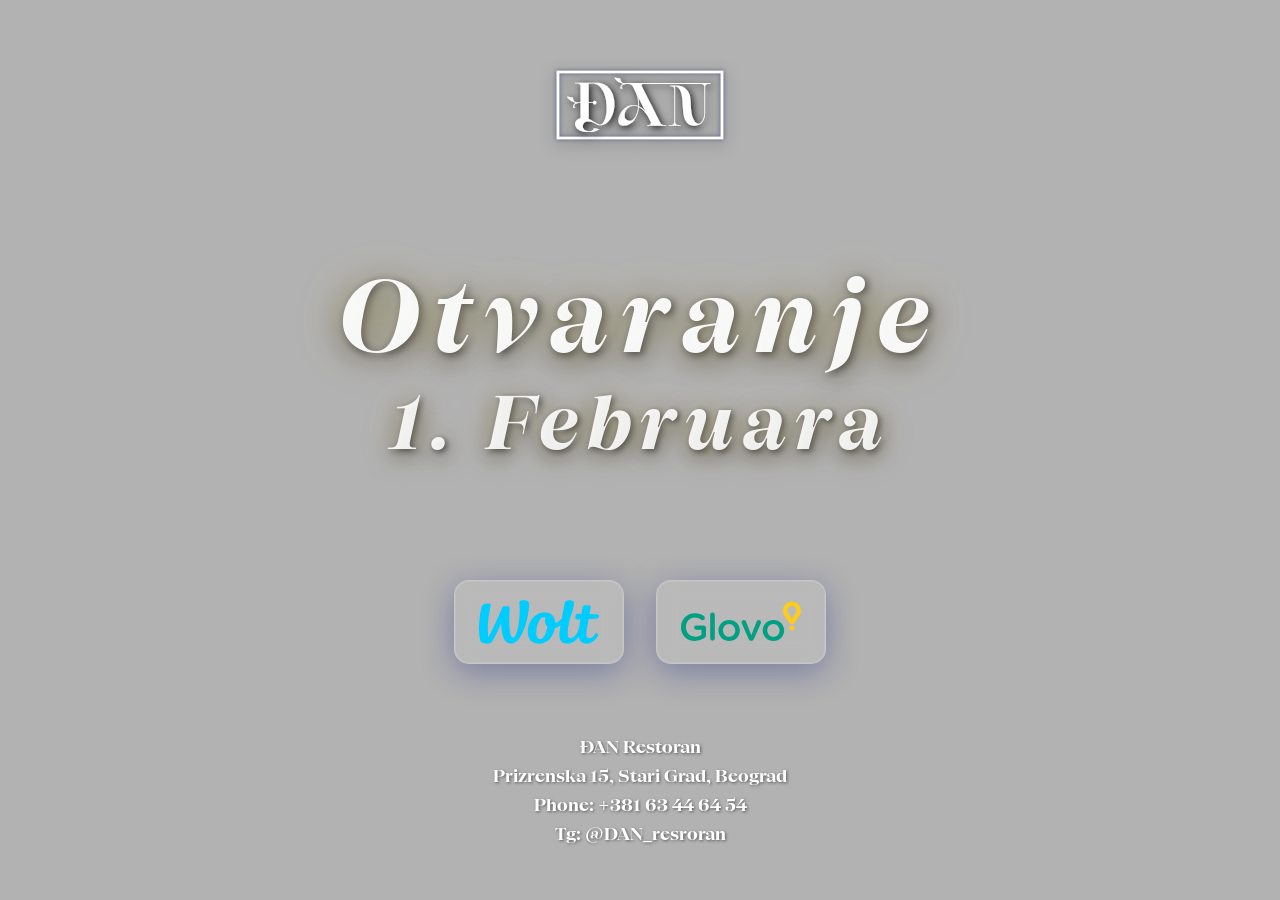
==== index.html @ 0b82eae1 "Update contact information with correct address and phone format Co-Authored-By: Claude Opus 4.5 <no" ====
<!DOCTYPE html>
<html lang="sr">
<head>
    <meta charset="UTF-8">
    <meta name="viewport" content="width=device-width, initial-scale=1.0">
    <title>ĐAN Restoran - Beograd</title>
    <link rel="stylesheet" href="styles.css">
</head>
<body>
    <div class="dance-background">
        <video autoplay muted loop playsinline>
            <source src="dance_armenian.mp4" type="video/mp4">
        </video>
        <div class="dance-overlay"></div>
    </div>

    <div class="container">
        <!-- Логотип -->
        <header class="logo-container">
            <img src="Logo white.svg" alt="ĐAN Restoran Logo" class="logo">
        </header>

        <!-- Главный текст "Скоро открытие" -->
        <main class="main-content">
            <h1 class="opening-soon">
                <span class="opening-line1">Otvaranje</span>
                <span class="opening-line2">1. Februara</span>
            </h1>
        </main>

        <!-- Секция доставки -->
        <section class="delivery-section">
            <div class="delivery-links">
                <a href="#" class="delivery-link glass-button" id="wolt-link" target="_blank" rel="noopener noreferrer">
                    <img src="wolt.svg" alt="Wolt" class="delivery-logo">
                </a>
                <a href="#" class="delivery-link glass-button" id="glovo-link" target="_blank" rel="noopener noreferrer">
                    <img src="glovo.svg" alt="Glovo" class="delivery-logo">
                </a>
            </div>
        </section>

        <!-- Контакты -->
        <footer class="contact-section">
            <div class="contact-info">
                <p class="address">ĐAN Restoran</p>
                <p class="address">Prizrenska 15, Stari Grad, Beograd</p>
                <p class="phone">Phone: <a href="tel:+381634464​54">+381 63 44 64 54</a></p>
                <p class="telegram">Tg: <a href="https://t.me/DAN_resroran" target="_blank" rel="noopener noreferrer">@DAN_resroran</a></p>
            </div>
        </footer>
    </div>

    <!-- Popup -->
    <div id="delivery-popup" class="popup-overlay">
        <div class="popup-content">
            <button class="popup-close">&times;</button>
            <h2 class="popup-text">Uskoro</h2>
        </div>
    </div>

    <script>
        // Получаем элементы
        const popup = document.getElementById('delivery-popup');
        const woltLink = document.getElementById('wolt-link');
        const glovoLink = document.getElementById('glovo-link');
        const closeBtn = document.querySelector('.popup-close');

        // Показать popup при клике на Wolt
        woltLink.addEventListener('click', function(e) {
            e.preventDefault();
            popup.classList.add('active');
        });

        // Показать popup при клике на Glovo
        glovoLink.addEventListener('click', function(e) {
            e.preventDefault();
            popup.classList.add('active');
        });

        // Закрыть popup при клике на кнопку закрытия
        closeBtn.addEventListener('click', function() {
            popup.classList.remove('active');
        });

        // Закрыть popup при клике вне контента
        popup.addEventListener('click', function(e) {
            if (e.target === popup) {
                popup.classList.remove('active');
            }
        });
    </script>
</body>
</html>
---- styles.css ----
@font-face {
    font-family: 'SFT Schrifted Serif';
    src: url('SFT Schrifted Serif TRIAL Display Bold.ttf') format('truetype');
    font-weight: 700;
    font-style: normal;
}

@font-face {
    font-family: 'SFT Schrifted Serif';
    src: url('SFT Schrifted Serif TRIAL Display Bold Italic.ttf') format('truetype');
    font-weight: 700;
    font-style: italic;
}

* {
    margin: 0;
    padding: 0;
    box-sizing: border-box;
}

html {
    height: 100%;
    margin: 0;
    padding: 0;
}

body {
    font-family: 'SFT Schrifted Serif', 'Arial', 'Helvetica', sans-serif;
    overflow-x: hidden;
    position: relative;
    min-height: 100vh;
    height: 100%;
    margin: 0;
    padding: 0;
}

/* Dance video background */
.dance-background {
    position: fixed;
    top: 0;
    left: 0;
    width: 100vw;
    height: 100vh;
    z-index: -1;
    overflow: hidden;
}

.dance-background video {
    position: absolute;
    top: 50%;
    left: 50%;
    min-width: 100%;
    min-height: 100%;
    width: auto;
    height: auto;
    transform: translate(-50%, -50%);
    object-fit: cover;
}

.dance-overlay {
    position: absolute;
    top: 0;
    left: 0;
    width: 100%;
    height: 100%;
    background: rgba(0, 0, 0, 0.3);
    z-index: 1;
}

/* Контейнер */
.container {
    position: relative;
    z-index: 2;
    min-height: 100vh;
    display: flex;
    flex-direction: column;
    justify-content: space-between;
    padding: 2rem;
}

/* Логотип */
.logo-container {
    display: flex;
    justify-content: center;
    align-items: center;
    padding: 2rem 0;
}

.logo {
    max-width: 180px;
    width: 100%;
    height: auto;
    filter: drop-shadow(0 4px 8px rgba(0, 0, 0, 0.3));
}

/* Главный контент */
.main-content {
    flex: 1;
    display: flex;
    justify-content: center;
    align-items: center;
    padding: 3rem 0;
}

.opening-soon {
    display: flex;
    flex-direction: column;
    align-items: center;
    gap: 1rem;
    font-weight: 700;
    text-align: center;
    animation: fadeInUp 1s ease-out;
}

.opening-line1 {
    font-size: clamp(3rem, 8vw, 7rem);
    color: rgba(255, 255, 255, 0.95);
    text-transform: capitalize;
    letter-spacing: 0.12em;
    line-height: 1;
    font-style: italic;
    text-shadow:
        0 0 20px rgba(255, 255, 255, 0.5),
        0 0 40px rgba(255, 215, 0, 0.3),
        2px 2px 8px rgba(0, 0, 0, 0.8);
    filter: drop-shadow(0 4px 12px rgba(0, 0, 0, 0.5));
}

.opening-line2 {
    font-size: clamp(2.5rem, 6vw, 5.5rem);
    color: rgba(255, 255, 255, 0.9);
    letter-spacing: 0.1em;
    line-height: 1;
    font-style: italic;
    text-shadow:
        0 0 15px rgba(255, 255, 255, 0.4),
        0 0 30px rgba(255, 215, 0, 0.25),
        2px 2px 6px rgba(0, 0, 0, 0.7);
    filter: drop-shadow(0 4px 10px rgba(0, 0, 0, 0.5));
}

@keyframes fadeInUp {
    from {
        opacity: 0;
        transform: translateY(30px);
    }
    to {
        opacity: 1;
        transform: translateY(0);
    }
}

/* Секция доставки */
.delivery-section {
    padding: 1rem 0;
    text-align: center;
    background: transparent;
    margin: 1rem 0;
}

.delivery-links {
    display: flex;
    justify-content: center;
    align-items: center;
    gap: 2rem;
    flex-wrap: wrap;
}

.glass-button {
    display: inline-flex;
    align-items: center;
    justify-content: center;
    padding: 1rem 1.5rem;
    background: rgba(255, 255, 255, 0.1);
    backdrop-filter: blur(10px);
    -webkit-backdrop-filter: blur(10px);
    border: 1px solid rgba(255, 255, 255, 0.2);
    border-radius: 15px;
    transition: all 0.3s ease;
    box-shadow: 
        0 8px 32px 0 rgba(31, 38, 135, 0.37),
        inset 0 0 0 1px rgba(255, 255, 255, 0.1);
}

.glass-button:hover {
    transform: translateY(-2px);
    background: rgba(255, 255, 255, 0.15);
    border-color: rgba(255, 255, 255, 0.3);
    box-shadow: 
        0 12px 40px 0 rgba(31, 38, 135, 0.5),
        inset 0 0 0 1px rgba(255, 255, 255, 0.2);
}

.delivery-logo {
    height: 50px;
    width: auto;
    max-width: 120px;
}

/* Контакты */
.contact-section {
    padding: 1rem 1.5rem;
    text-align: center;
    background: transparent;
    margin-top: 1rem;
}

.contact-info {
    color: #ffffff;
}

.contact-info p {
    margin: 0.5rem 0;
    font-size: clamp(0.9rem, 2vw, 1.1rem);
    text-shadow: 1px 1px 3px rgba(0, 0, 0, 0.5);
}

.address {
    font-weight: 600;
    font-size: clamp(1rem, 2.5vw, 1.2rem);
}

.phone a,
.telegram a {
    color: #ffffff;
    text-decoration: none;
    transition: color 0.3s ease;
    border-bottom: 2px solid transparent;
}

.phone a:hover,
.telegram a:hover {
    color: #ffd700;
    border-bottom-color: #ffd700;
}

/* Адаптивность */
@media (max-width: 768px) {
    .container {
        padding: 1rem;
    }

    .logo {
        max-width: 150px;
    }

    .delivery-links {
        gap: 2rem;
    }

    .delivery-logo {
        height: 60px;
    }

    .delivery-section {
        padding: 0.5rem 0;
        margin: 0.5rem 0;
    }

    .contact-section {
        padding: 0.8rem 1rem;
        margin: 0.5rem 0;
    }
}

@media (max-width: 480px) {
    .delivery-links {
        flex-direction: column;
        gap: 1.5rem;
    }

    .delivery-logo {
        height: 40px;
    }

    .glass-button {
        padding: 0.8rem 1.2rem;
    }
}

/* Popup стили */
.popup-overlay {
    position: fixed;
    top: 0;
    left: 0;
    width: 100%;
    height: 100%;
    background: rgba(0, 0, 0, 0.8);
    backdrop-filter: blur(10px);
    -webkit-backdrop-filter: blur(10px);
    display: flex;
    justify-content: center;
    align-items: center;
    z-index: 1000;
    opacity: 0;
    visibility: hidden;
    transition: all 0.3s ease;
}

.popup-overlay.active {
    opacity: 1;
    visibility: visible;
}

.popup-content {
    position: relative;
    background: rgba(255, 255, 255, 0.15);
    backdrop-filter: blur(20px);
    -webkit-backdrop-filter: blur(20px);
    border: 2px solid rgba(255, 255, 255, 0.3);
    border-radius: 25px;
    padding: 4rem 6rem;
    box-shadow:
        0 8px 32px 0 rgba(31, 38, 135, 0.37),
        inset 0 0 0 1px rgba(255, 255, 255, 0.1);
    transform: scale(0.8);
    transition: transform 0.3s ease;
}

.popup-overlay.active .popup-content {
    transform: scale(1);
}

.popup-close {
    position: absolute;
    top: 1rem;
    right: 1rem;
    background: rgba(255, 255, 255, 0.2);
    border: 1px solid rgba(255, 255, 255, 0.3);
    color: #ffffff;
    font-size: 2rem;
    width: 40px;
    height: 40px;
    border-radius: 50%;
    cursor: pointer;
    display: flex;
    align-items: center;
    justify-content: center;
    transition: all 0.3s ease;
    line-height: 1;
    padding: 0;
}

.popup-close:hover {
    background: rgba(255, 255, 255, 0.3);
    transform: rotate(90deg);
}

.popup-text {
    font-size: clamp(3rem, 8vw, 6rem);
    font-weight: 700;
    color: rgba(255, 255, 255, 0.95);
    text-align: center;
    font-style: italic;
    letter-spacing: 0.12em;
    text-shadow:
        0 0 20px rgba(255, 255, 255, 0.5),
        0 0 40px rgba(255, 215, 0, 0.3),
        2px 2px 8px rgba(0, 0, 0, 0.8);
    filter: drop-shadow(0 4px 12px rgba(0, 0, 0, 0.5));
    margin: 0;
}

@media (max-width: 768px) {
    .popup-content {
        padding: 3rem 4rem;
    }
}

@media (max-width: 480px) {
    .popup-content {
        padding: 2rem 3rem;
        margin: 1rem;
    }

    .popup-close {
        width: 35px;
        height: 35px;
        font-size: 1.5rem;
    }
}
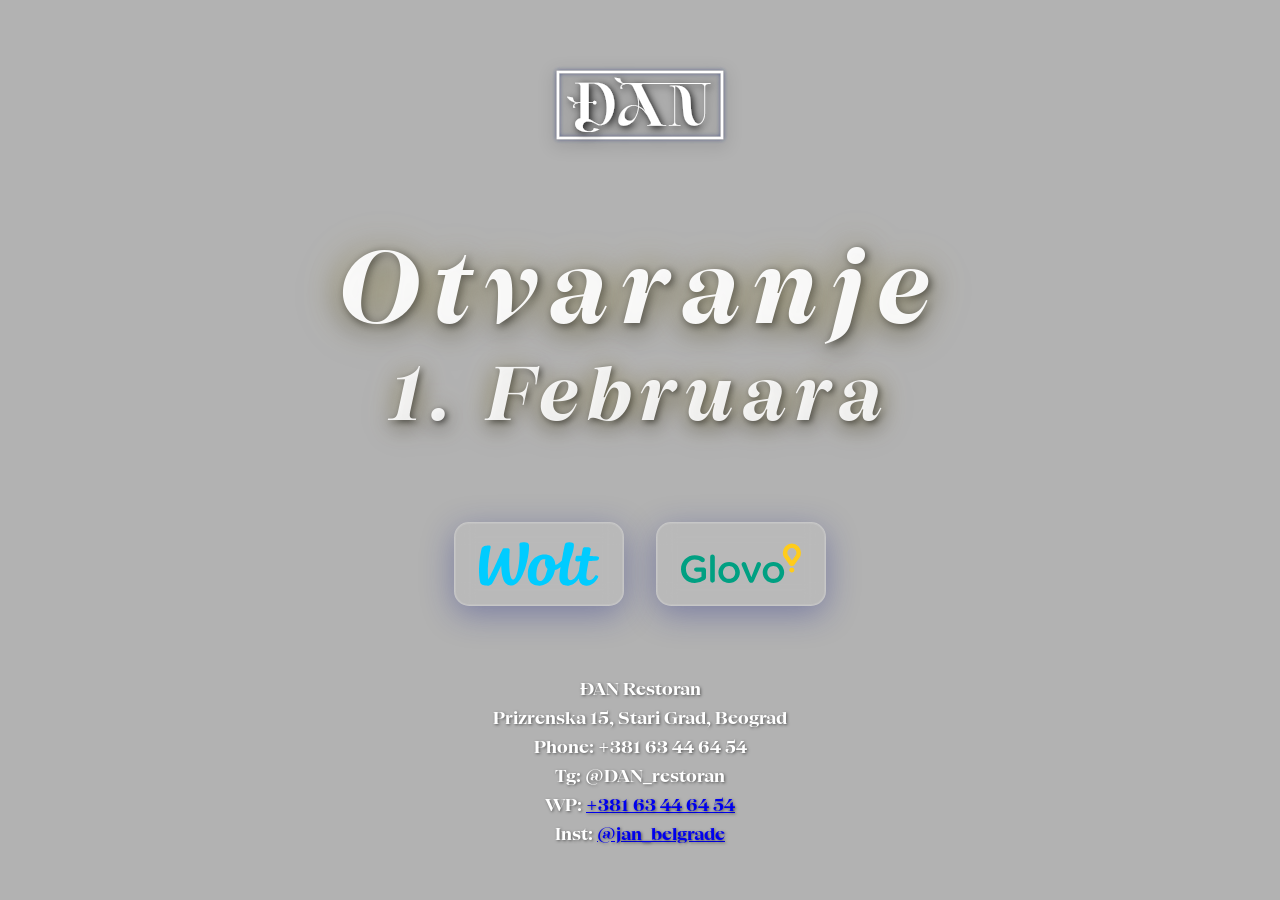
==== commit afcfc8de: "Add WhatsApp and Instagram contacts, fix Telegram username Co-Authored-By: Claude Opus 4.5 <noreply@" ====
--- a/index.html
+++ b/index.html
@@ -46,7 +46,9 @@
                 <p class="address">ĐAN Restoran</p>
                 <p class="address">Prizrenska 15, Stari Grad, Beograd</p>
                 <p class="phone">Phone: <a href="tel:+381634464​54">+381 63 44 64 54</a></p>
-                <p class="telegram">Tg: <a href="https://t.me/DAN_resroran" target="_blank" rel="noopener noreferrer">@DAN_resroran</a></p>
+                <p class="telegram">Tg: <a href="https://t.me/DAN_restoran" target="_blank" rel="noopener noreferrer">@DAN_restoran</a></p>
+                <p class="whatsapp">WP: <a href="https://wa.me/381634464​54" target="_blank" rel="noopener noreferrer">+381 63 44 64 54</a></p>
+                <p class="instagram">Inst: <a href="https://instagram.com/jan_belgrade" target="_blank" rel="noopener noreferrer">@jan_belgrade</a></p>
             </div>
         </footer>
     </div>
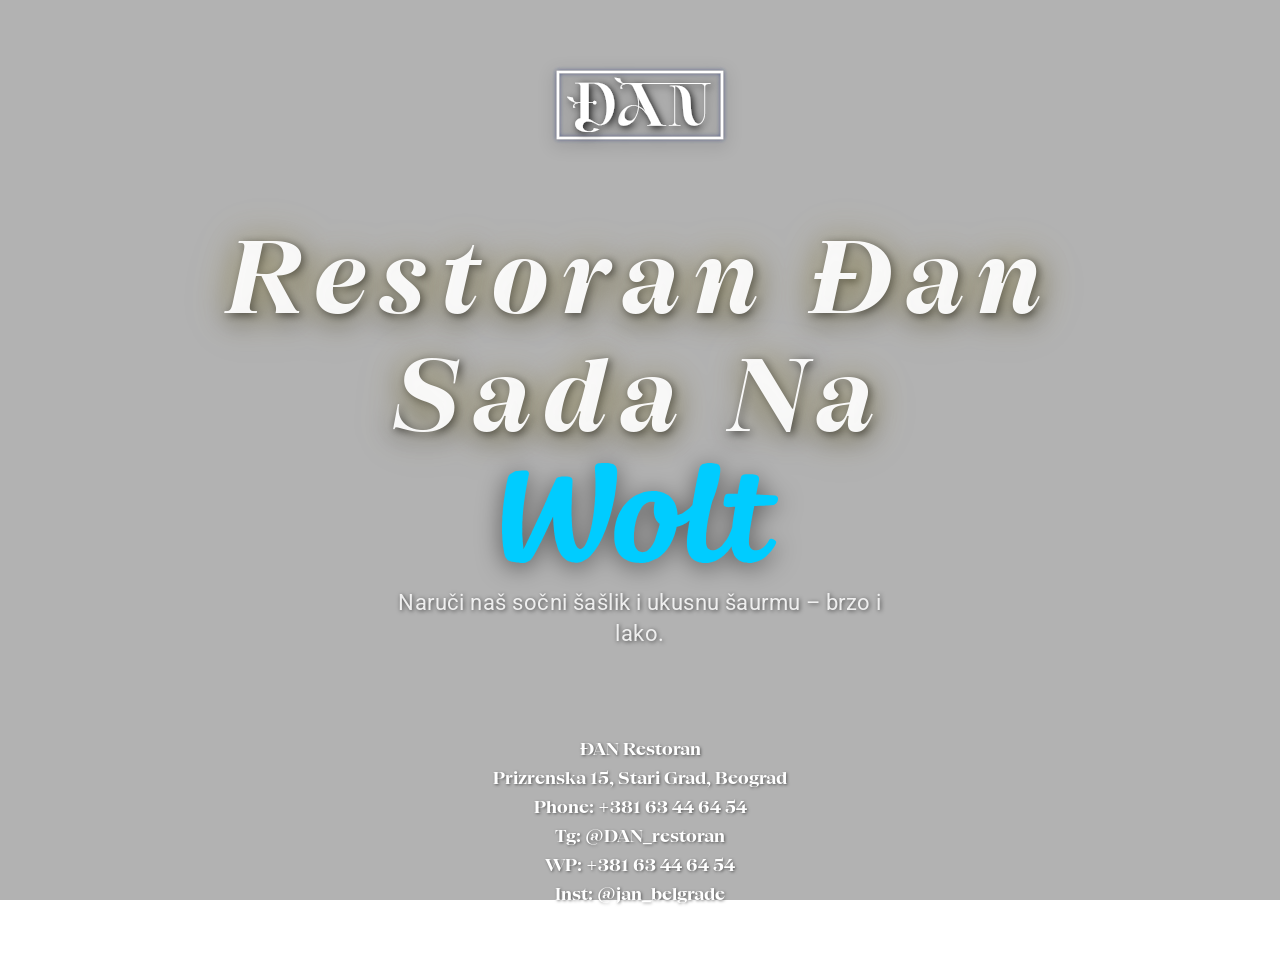
==== commit 0828e4fb: "Update landing page with Wolt promotion - Replace opening date with Wolt announcement and clickable " ====
--- a/index.html
+++ b/index.html
@@ -9,7 +9,7 @@
 <body>
     <div class="dance-background">
         <video autoplay muted loop playsinline>
-            <source src="dance_armenian.mp4" type="video/mp4">
+            <source src="armenia.mp4" type="video/mp4">
         </video>
         <div class="dance-overlay"></div>
     </div>
@@ -23,22 +23,15 @@
         <!-- Главный текст "Скоро открытие" -->
         <main class="main-content">
             <h1 class="opening-soon">
-                <span class="opening-line1">Otvaranje</span>
-                <span class="opening-line2">1. Februara</span>
+                <span class="opening-line1">Restoran Đan</span>
+                <span class="opening-line1">sada na</span>
+                <a href="https://wolt.com/sr/srb/belgrade/restaurant/djan" class="wolt-logo-link" target="_blank" rel="noopener noreferrer">
+                    <img src="wolt.svg" alt="Wolt" class="wolt-logo-main">
+                </a>
+                <span class="opening-line2">Naruči naš sočni šašlik i ukusnu šaurmu – brzo i lako.</span>
             </h1>
         </main>
 
-        <!-- Секция доставки -->
-        <section class="delivery-section">
-            <div class="delivery-links">
-                <a href="#" class="delivery-link glass-button" id="wolt-link" target="_blank" rel="noopener noreferrer">
-                    <img src="wolt.svg" alt="Wolt" class="delivery-logo">
-                </a>
-                <a href="#" class="delivery-link glass-button" id="glovo-link" target="_blank" rel="noopener noreferrer">
-                    <img src="glovo.svg" alt="Glovo" class="delivery-logo">
-                </a>
-            </div>
-        </section>
 
         <!-- Контакты -->
         <footer class="contact-section">
@@ -53,44 +46,5 @@
         </footer>
     </div>
 
-    <!-- Popup -->
-    <div id="delivery-popup" class="popup-overlay">
-        <div class="popup-content">
-            <button class="popup-close">&times;</button>
-            <h2 class="popup-text">Uskoro</h2>
-        </div>
-    </div>
-
-    <script>
-        // Получаем элементы
-        const popup = document.getElementById('delivery-popup');
-        const woltLink = document.getElementById('wolt-link');
-        const glovoLink = document.getElementById('glovo-link');
-        const closeBtn = document.querySelector('.popup-close');
-
-        // Показать popup при клике на Wolt
-        woltLink.addEventListener('click', function(e) {
-            e.preventDefault();
-            popup.classList.add('active');
-        });
-
-        // Показать popup при клике на Glovo
-        glovoLink.addEventListener('click', function(e) {
-            e.preventDefault();
-            popup.classList.add('active');
-        });
-
-        // Закрыть popup при клике на кнопку закрытия
-        closeBtn.addEventListener('click', function() {
-            popup.classList.remove('active');
-        });
-
-        // Закрыть popup при клике вне контента
-        popup.addEventListener('click', function(e) {
-            if (e.target === popup) {
-                popup.classList.remove('active');
-            }
-        });
-    </script>
 </body>
 </html>
--- a/styles.css
+++ b/styles.css
@@ -1,3 +1,5 @@
+@import url('https://fonts.googleapis.com/css2?family=Roboto:wght@400;500&display=swap');
+
 @font-face {
     font-family: 'SFT Schrifted Serif';
     src: url('SFT Schrifted Serif TRIAL Display Bold.ttf') format('truetype');
@@ -127,16 +129,30 @@
 }
 
 .opening-line2 {
-    font-size: clamp(2.5rem, 6vw, 5.5rem);
-    color: rgba(255, 255, 255, 0.9);
-    letter-spacing: 0.1em;
-    line-height: 1;
-    font-style: italic;
-    text-shadow:
-        0 0 15px rgba(255, 255, 255, 0.4),
-        0 0 30px rgba(255, 215, 0, 0.25),
-        2px 2px 6px rgba(0, 0, 0, 0.7);
-    filter: drop-shadow(0 4px 10px rgba(0, 0, 0, 0.5));
+    font-family: 'Roboto', sans-serif;
+    font-size: clamp(1rem, 2.5vw, 1.4rem);
+    font-weight: 400;
+    color: rgba(255, 255, 255, 0.85);
+    letter-spacing: 0.02em;
+    line-height: 1.4;
+    font-style: normal;
+    text-shadow: 1px 1px 4px rgba(0, 0, 0, 0.6);
+    max-width: 500px;
+}
+
+.wolt-logo-link {
+    display: inline-block;
+    transition: transform 0.3s ease;
+}
+
+.wolt-logo-link:hover {
+    transform: scale(1.05);
+}
+
+.wolt-logo-main {
+    height: clamp(60px, 12vw, 100px);
+    width: auto;
+    filter: drop-shadow(0 4px 12px rgba(0, 0, 0, 0.5));
 }
 
 @keyframes fadeInUp {
@@ -221,7 +237,9 @@
 }
 
 .phone a,
-.telegram a {
+.telegram a,
+.whatsapp a,
+.instagram a {
     color: #ffffff;
     text-decoration: none;
     transition: color 0.3s ease;
@@ -229,7 +247,9 @@
 }
 
 .phone a:hover,
-.telegram a:hover {
+.telegram a:hover,
+.whatsapp a:hover,
+.instagram a:hover {
     color: #ffd700;
     border-bottom-color: #ffd700;
 }
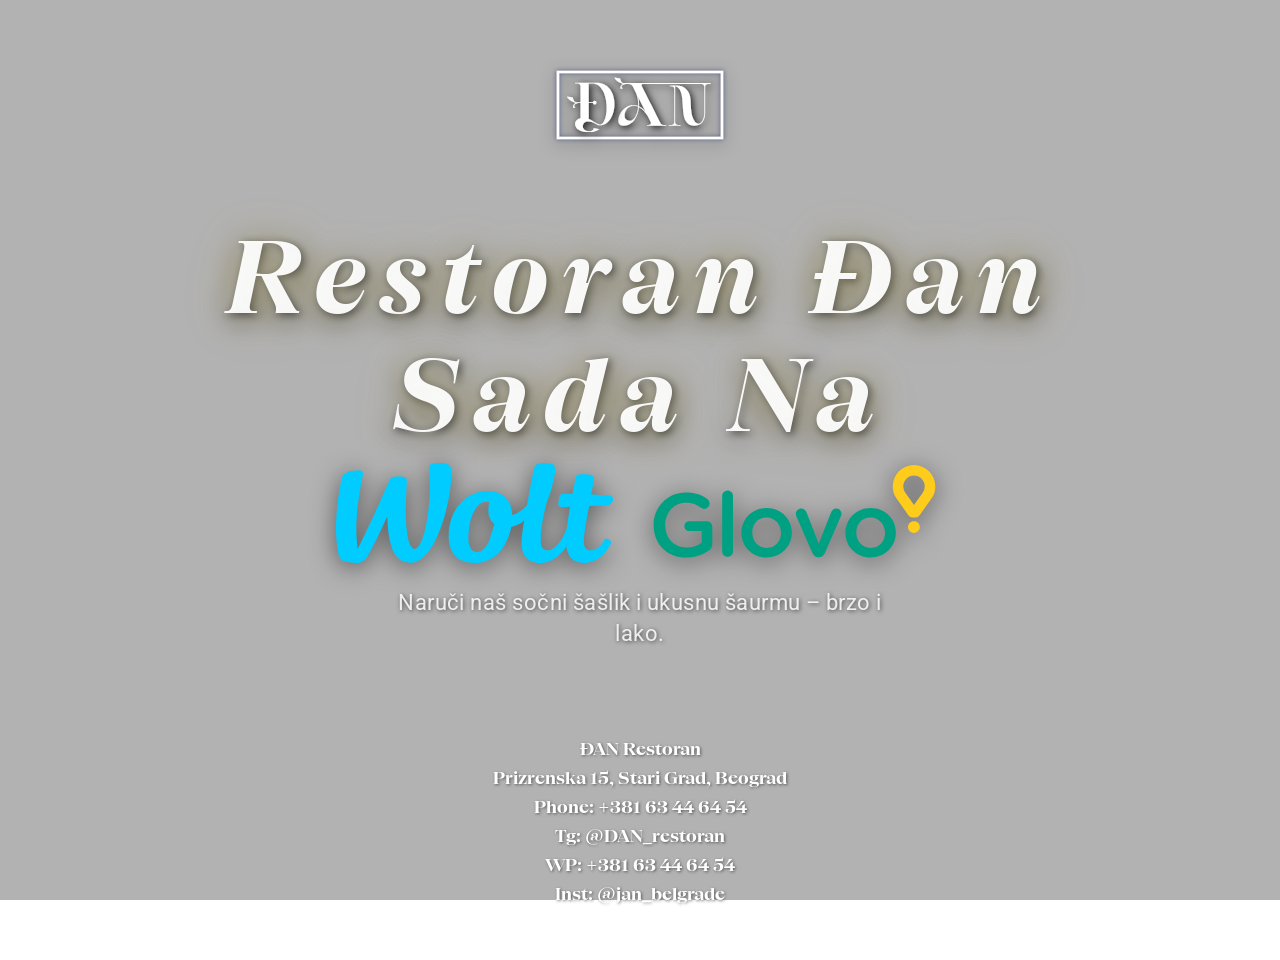
==== commit 5a6783c0: "Add Glovo delivery button alongside Wolt Co-Authored-By: Claude Opus 4.6 <noreply@anthropic.com>" ====
--- a/index.html
+++ b/index.html
@@ -25,9 +25,14 @@
             <h1 class="opening-soon">
                 <span class="opening-line1">Restoran Đan</span>
                 <span class="opening-line1">sada na</span>
-                <a href="https://wolt.com/sr/srb/belgrade/restaurant/djan" class="wolt-logo-link" target="_blank" rel="noopener noreferrer">
-                    <img src="wolt.svg" alt="Wolt" class="wolt-logo-main">
-                </a>
+                <div class="delivery-logos">
+                    <a href="https://wolt.com/sr/srb/belgrade/restaurant/djan" class="wolt-logo-link" target="_blank" rel="noopener noreferrer">
+                        <img src="wolt.svg" alt="Wolt" class="wolt-logo-main">
+                    </a>
+                    <a href="https://glovoapp.com/sr/rs/belgrade/stores/djan-restoran-beg" class="wolt-logo-link" target="_blank" rel="noopener noreferrer">
+                        <img src="glovo.svg" alt="Glovo" class="wolt-logo-main">
+                    </a>
+                </div>
                 <span class="opening-line2">Naruči naš sočni šašlik i ukusnu šaurmu – brzo i lako.</span>
             </h1>
         </main>
--- a/styles.css
+++ b/styles.css
@@ -138,6 +138,13 @@
     font-style: normal;
     text-shadow: 1px 1px 4px rgba(0, 0, 0, 0.6);
     max-width: 500px;
+}
+
+.delivery-logos {
+    display: flex;
+    justify-content: center;
+    align-items: center;
+    gap: 2rem;
 }
 
 .wolt-logo-link {
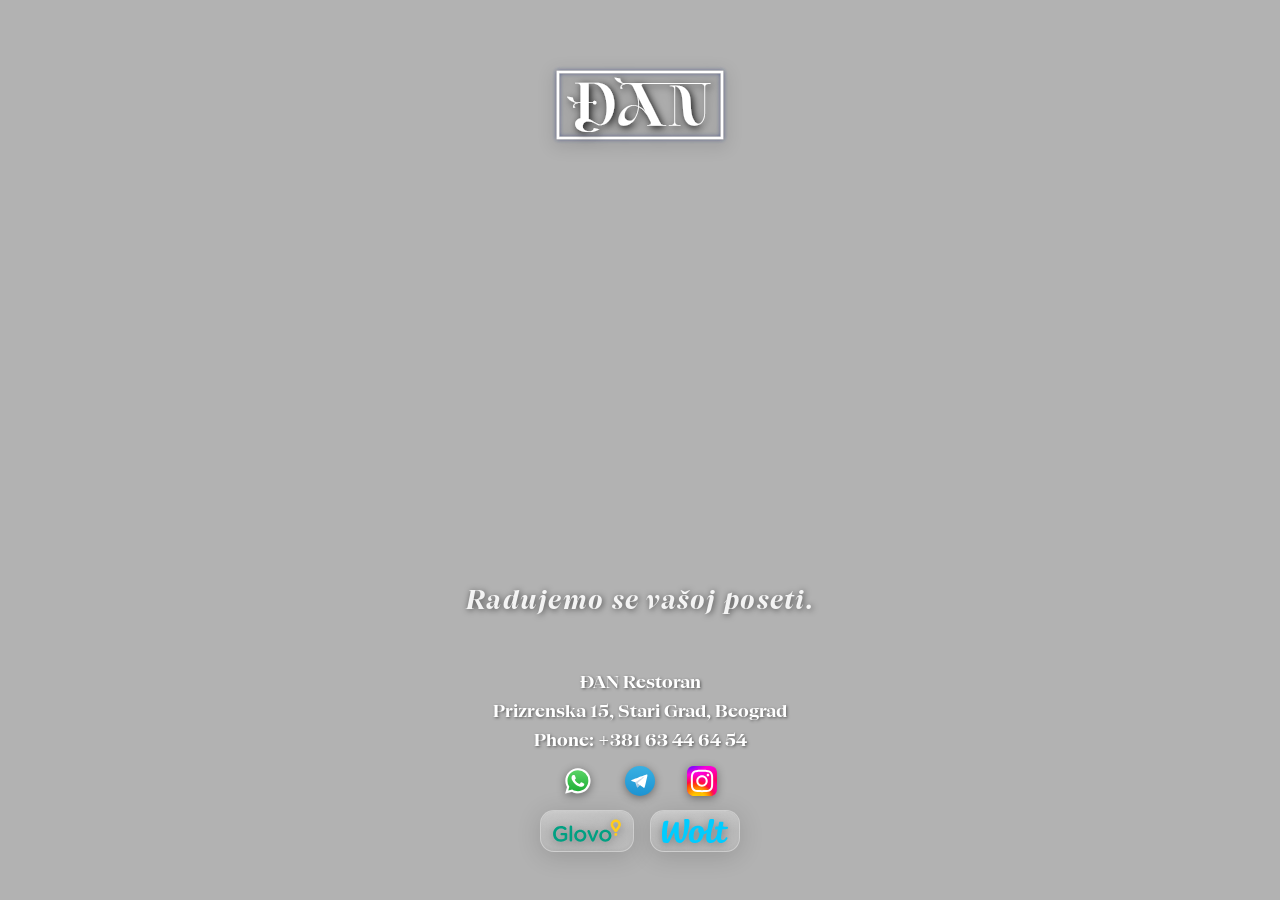
==== commit 2ac2a0af: "открытие джан" ====
--- a/index.html
+++ b/index.html
@@ -9,7 +9,7 @@
 <body>
     <div class="dance-background">
         <video autoplay muted loop playsinline>
-            <source src="armenia.mp4" type="video/mp4">
+            <source src="Open.mp4" type="video/mp4">
         </video>
         <div class="dance-overlay"></div>
     </div>
@@ -20,33 +20,41 @@
             <img src="Logo white.svg" alt="ĐAN Restoran Logo" class="logo">
         </header>
 
-        <!-- Главный текст "Скоро открытие" -->
-        <main class="main-content">
-            <h1 class="opening-soon">
-                <span class="opening-line1">Restoran Đan</span>
-                <span class="opening-line1">sada na</span>
-                <div class="delivery-logos">
-                    <a href="https://wolt.com/sr/srb/belgrade/restaurant/djan" class="wolt-logo-link" target="_blank" rel="noopener noreferrer">
-                        <img src="wolt.svg" alt="Wolt" class="wolt-logo-main">
-                    </a>
-                    <a href="https://glovoapp.com/sr/rs/belgrade/stores/djan-restoran-beg" class="wolt-logo-link" target="_blank" rel="noopener noreferrer">
-                        <img src="glovo.svg" alt="Glovo" class="wolt-logo-main">
-                    </a>
-                </div>
-                <span class="opening-line2">Naruči naš sočni šašlik i ukusnu šaurmu – brzo i lako.</span>
-            </h1>
-        </main>
+        <!-- Пустой main для центрирования -->
+        <main class="main-content"></main>
 
+        <!-- Фраза -->
+        <p class="welcome-text">Radujemo se vašoj poseti.</p>
 
         <!-- Контакты -->
         <footer class="contact-section">
             <div class="contact-info">
                 <p class="address">ĐAN Restoran</p>
                 <p class="address">Prizrenska 15, Stari Grad, Beograd</p>
-                <p class="phone">Phone: <a href="tel:+381634464​54">+381 63 44 64 54</a></p>
-                <p class="telegram">Tg: <a href="https://t.me/DAN_restoran" target="_blank" rel="noopener noreferrer">@DAN_restoran</a></p>
-                <p class="whatsapp">WP: <a href="https://wa.me/381634464​54" target="_blank" rel="noopener noreferrer">+381 63 44 64 54</a></p>
-                <p class="instagram">Inst: <a href="https://instagram.com/jan_belgrade" target="_blank" rel="noopener noreferrer">@jan_belgrade</a></p>
+                <p class="phone">Phone: <a href="tel:+38163446454">+381 63 44 64 54</a></p>
+            </div>
+
+            <!-- Соцсети -->
+            <div class="social-row">
+                <a href="https://wa.me/38163446454" target="_blank" rel="noopener noreferrer">
+                    <img src="WhatsApp.svg" alt="WhatsApp" class="social-icon">
+                </a>
+                <a href="https://t.me/DAN_restoran" target="_blank" rel="noopener noreferrer">
+                    <img src="Telegram_logo.svg" alt="Telegram" class="social-icon">
+                </a>
+                <a href="https://www.instagram.com/jan_belgrade" target="_blank" rel="noopener noreferrer">
+                    <img src="Instagram_logo_2022.svg" alt="Instagram" class="social-icon">
+                </a>
+            </div>
+
+            <!-- Доставка -->
+            <div class="delivery-row">
+                <a href="https://glovoapp.com/sr/rs/belgrade/stores/djan-restoran-beg" class="liquid-glass-btn" target="_blank" rel="noopener noreferrer">
+                    <img src="glovo.svg" alt="Glovo" class="btn-logo">
+                </a>
+                <a href="https://wolt.com/sr/srb/belgrade/restaurant/djan" class="liquid-glass-btn" target="_blank" rel="noopener noreferrer">
+                    <img src="wolt.svg" alt="Wolt" class="btn-logo">
+                </a>
             </div>
         </footer>
     </div>
--- a/styles.css
+++ b/styles.css
@@ -98,68 +98,137 @@
 /* Главный контент */
 .main-content {
     flex: 1;
-    display: flex;
-    justify-content: center;
-    align-items: center;
-    padding: 3rem 0;
-}
-
-.opening-soon {
-    display: flex;
-    flex-direction: column;
+}
+
+/* Приветственная фраза */
+.welcome-text {
+    text-align: center;
+    font-family: 'SFT Schrifted Serif', serif;
+    font-size: clamp(1.2rem, 3vw, 1.6rem);
+    font-style: italic;
+    font-weight: 700;
+    color: rgba(255, 255, 255, 0.9);
+    letter-spacing: 0.05em;
+    text-shadow: 1px 1px 6px rgba(0, 0, 0, 0.6);
+    margin-bottom: 1rem;
+    opacity: 0;
+    transform: scale(0.6);
+    animation: welcomeAppear 1s ease-out 3s forwards;
+}
+
+@keyframes welcomeAppear {
+    0% {
+        opacity: 0;
+        transform: scale(0.6);
+    }
+    60% {
+        opacity: 1;
+        transform: scale(1.08);
+    }
+    100% {
+        opacity: 1;
+        transform: scale(1);
+    }
+}
+
+/* Ряд соцсетей */
+.social-row {
+    display: flex;
+    justify-content: center;
+    align-items: center;
+    gap: 2rem;
+    margin: 1rem auto 0.6rem;
+    max-width: 200px;
+}
+
+.social-icon {
+    height: 30px;
+    width: 30px;
+    filter: drop-shadow(0 2px 4px rgba(0, 0, 0, 0.4));
+    transition: transform 0.3s ease, filter 0.3s ease;
+}
+
+.social-icon:hover {
+    transform: scale(1.15);
+    filter: drop-shadow(0 4px 8px rgba(0, 0, 0, 0.5));
+}
+
+/* Ряд доставки — liquid glass */
+.delivery-row {
+    display: flex;
+    justify-content: center;
     align-items: center;
     gap: 1rem;
-    font-weight: 700;
-    text-align: center;
-    animation: fadeInUp 1s ease-out;
-}
-
-.opening-line1 {
-    font-size: clamp(3rem, 8vw, 7rem);
-    color: rgba(255, 255, 255, 0.95);
-    text-transform: capitalize;
-    letter-spacing: 0.12em;
-    line-height: 1;
-    font-style: italic;
-    text-shadow:
-        0 0 20px rgba(255, 255, 255, 0.5),
-        0 0 40px rgba(255, 215, 0, 0.3),
-        2px 2px 8px rgba(0, 0, 0, 0.8);
-    filter: drop-shadow(0 4px 12px rgba(0, 0, 0, 0.5));
-}
-
-.opening-line2 {
-    font-family: 'Roboto', sans-serif;
-    font-size: clamp(1rem, 2.5vw, 1.4rem);
-    font-weight: 400;
-    color: rgba(255, 255, 255, 0.85);
-    letter-spacing: 0.02em;
-    line-height: 1.4;
-    font-style: normal;
-    text-shadow: 1px 1px 4px rgba(0, 0, 0, 0.6);
-    max-width: 500px;
-}
-
-.delivery-logos {
-    display: flex;
-    justify-content: center;
-    align-items: center;
-    gap: 2rem;
-}
-
-.wolt-logo-link {
-    display: inline-block;
-    transition: transform 0.3s ease;
-}
-
-.wolt-logo-link:hover {
-    transform: scale(1.05);
-}
-
-.wolt-logo-main {
-    height: clamp(60px, 12vw, 100px);
+    margin-top: 0.5rem;
+    max-width: 200px;
+    margin-left: auto;
+    margin-right: auto;
+}
+
+.liquid-glass-btn {
+    display: inline-flex;
+    align-items: center;
+    justify-content: center;
+    padding: 0.5rem 1.2rem;
+    background: linear-gradient(
+        135deg,
+        rgba(255, 255, 255, 0.15) 0%,
+        rgba(255, 255, 255, 0.05) 50%,
+        rgba(255, 255, 255, 0.12) 100%
+    );
+    backdrop-filter: blur(20px) saturate(1.4);
+    -webkit-backdrop-filter: blur(20px) saturate(1.4);
+    border: 1.5px solid rgba(255, 255, 255, 0.3);
+    border-radius: 14px;
+    text-decoration: none;
+    transition: all 0.4s cubic-bezier(0.25, 0.46, 0.45, 0.94);
+    box-shadow:
+        0 4px 24px rgba(0, 0, 0, 0.15),
+        0 1px 3px rgba(255, 255, 255, 0.1) inset,
+        0 -1px 3px rgba(0, 0, 0, 0.05) inset;
+    position: relative;
+    overflow: hidden;
+}
+
+.liquid-glass-btn::before {
+    content: '';
+    position: absolute;
+    top: 0;
+    left: 0;
+    right: 0;
+    height: 50%;
+    background: linear-gradient(
+        180deg,
+        rgba(255, 255, 255, 0.2) 0%,
+        rgba(255, 255, 255, 0) 100%
+    );
+    border-radius: 14px 14px 0 0;
+    pointer-events: none;
+}
+
+.liquid-glass-btn:hover {
+    transform: translateY(-3px) scale(1.03);
+    border-color: rgba(255, 255, 255, 0.5);
+    box-shadow:
+        0 8px 32px rgba(0, 0, 0, 0.25),
+        0 2px 6px rgba(255, 255, 255, 0.15) inset,
+        0 -1px 3px rgba(0, 0, 0, 0.05) inset;
+    background: linear-gradient(
+        135deg,
+        rgba(255, 255, 255, 0.22) 0%,
+        rgba(255, 255, 255, 0.08) 50%,
+        rgba(255, 255, 255, 0.18) 100%
+    );
+}
+
+.liquid-glass-btn:active {
+    transform: translateY(-1px) scale(0.98);
+}
+
+.btn-logo {
+    height: 24px;
     width: auto;
-    filter: drop-shadow(0 4px 12px rgba(0, 0, 0, 0.5));
+    filter: drop-shadow(0 2px 4px rgba(0, 0, 0, 0.3));
 }
 
 @keyframes fadeInUp {
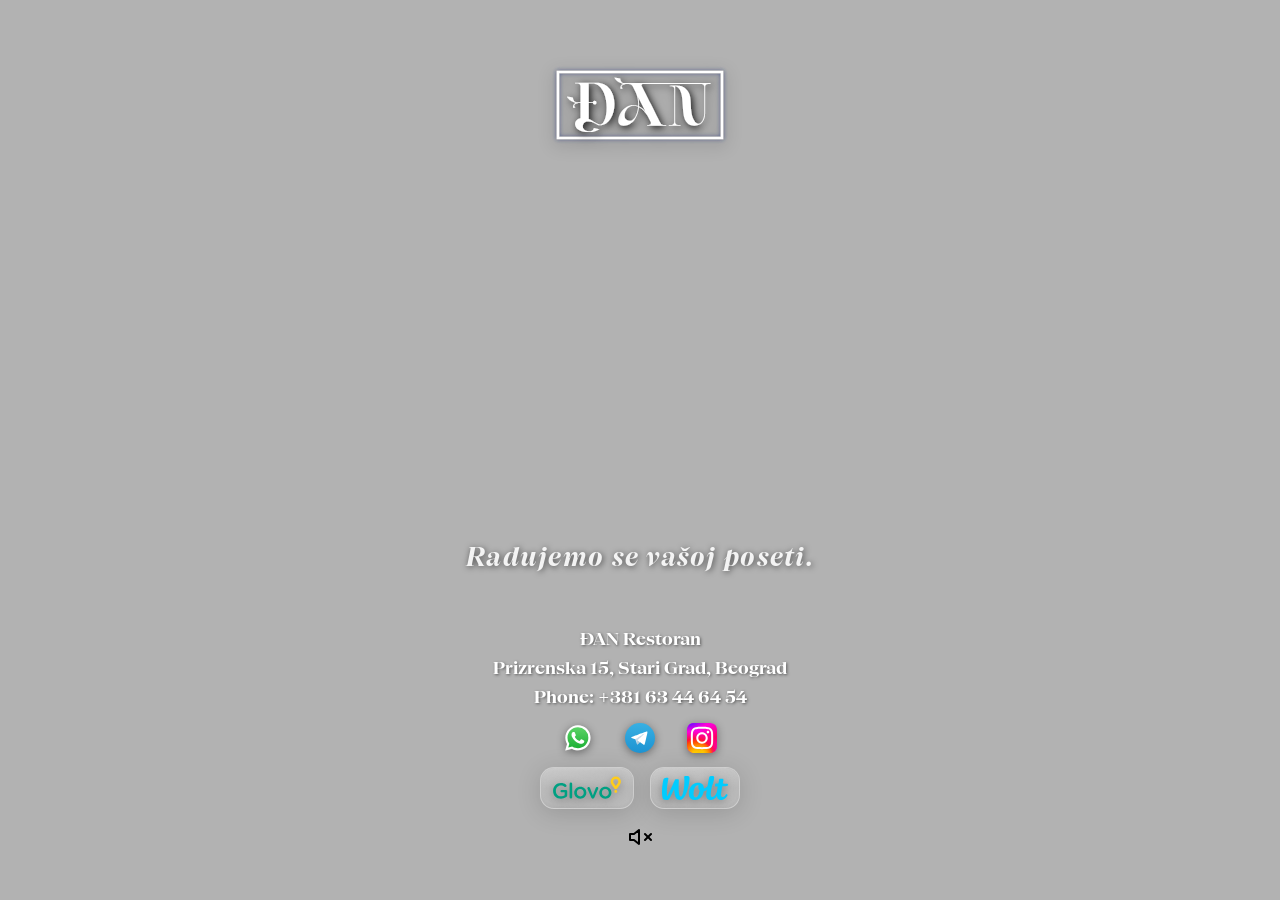
==== commit ea8c0ee3: "feat: add mute/unmute functionality for background video" ====
--- a/index.html
+++ b/index.html
@@ -56,8 +56,16 @@
                     <img src="wolt.svg" alt="Wolt" class="btn-logo">
                 </a>
             </div>
+
+            <!-- Mute button -->
+            <div class="mute-button-container">
+                <button id="mute-button" class="mute-button">
+                    <img id="mute-icon" src="mute.svg" alt="Mute/Unmute" class="mute-icon">
+                </button>
+            </div>
         </footer>
     </div>
 
+    <script src="script.js"></script>
 </body>
 </html>
--- a/styles.css
+++ b/styles.css
@@ -475,3 +475,28 @@
         font-size: 1.5rem;
     }
 }
+
+/* Mute button */
+.mute-button-container {
+    display: flex;
+    justify-content: center;
+    margin-top: 1rem;
+}
+
+.mute-button {
+    background: transparent;
+    border: none;
+    cursor: pointer;
+    padding: 0;
+}
+
+.mute-icon {
+    width: 24px;
+    height: 24px;
+    stroke: white;
+    transition: transform 0.3s ease;
+}
+
+.mute-button:hover .mute-icon {
+    transform: scale(1.1);
+}
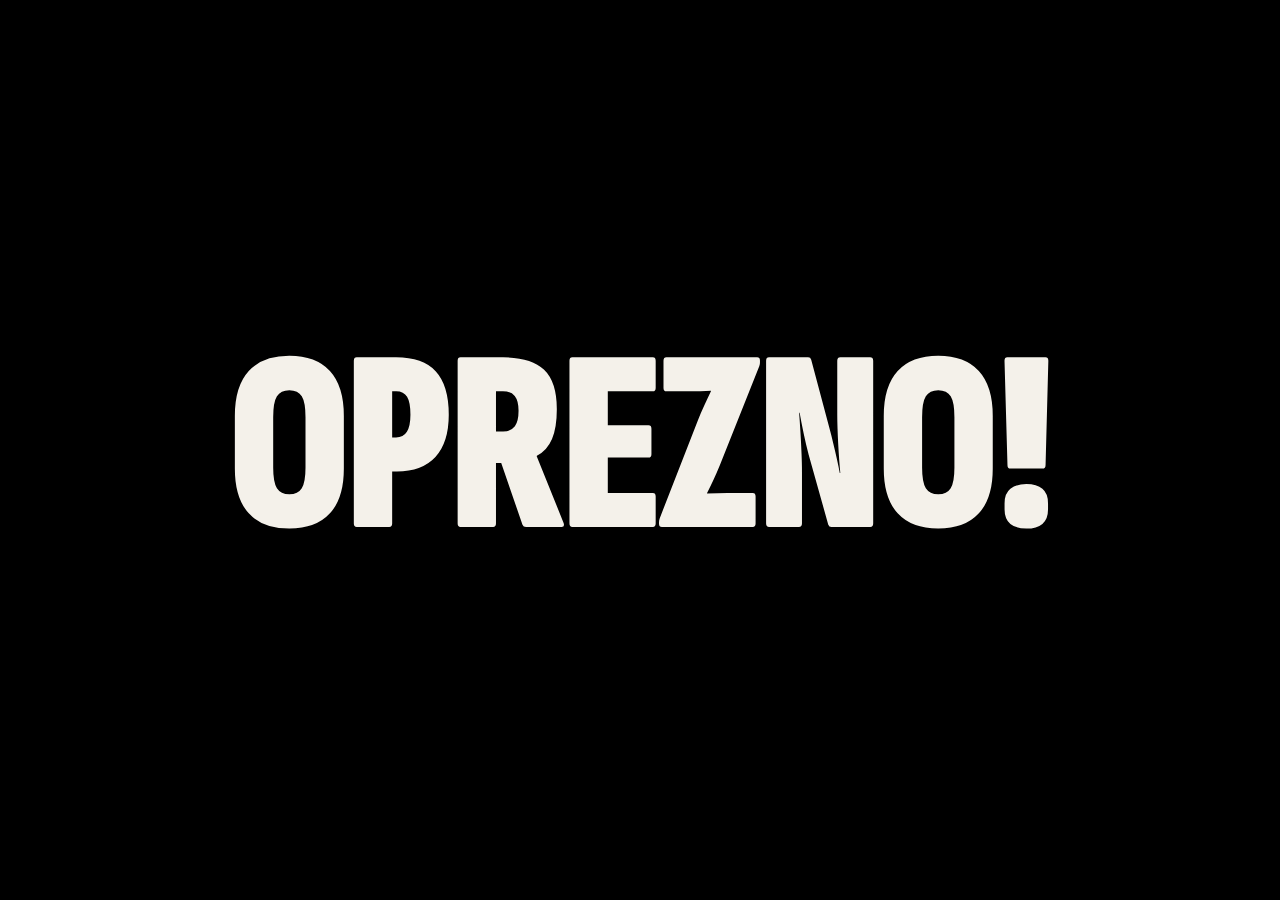
==== commit 30f61013: "Make the caution screen the homepage and park the old site at /stop jan.rs now shows only the cyclin" ====
--- a/index.html
+++ b/index.html
@@ -3,69 +3,26 @@
 <head>
     <meta charset="UTF-8">
     <meta name="viewport" content="width=device-width, initial-scale=1.0">
-    <title>ĐAN Restoran - Beograd</title>
-    <link rel="stylesheet" href="styles.css">
+    <title>ĐAN Restoran</title>
+    <meta name="theme-color" content="#000000">
+    <link rel="icon" href="favicon.svg" type="image/svg+xml">
+    <link rel="stylesheet" href="https://fonts.googleapis.com/css2?family=Sofia+Sans+Extra+Condensed:wght@900&display=swap">
+    <link rel="stylesheet" href="v2.css?v=5">
 </head>
 <body>
-    <div class="dance-background">
-        <video autoplay muted loop playsinline>
-            <source src="Open.mp4" type="video/mp4">
-        </video>
-        <div class="dance-overlay"></div>
-    </div>
+    <p class="sr-only">OPREZNO! ОСТОРОЖНО! CAUTION!</p>
 
-    <div class="container">
-        <!-- Логотип -->
-        <header class="logo-container">
-            <img src="Logo white.svg" alt="ĐAN Restoran Logo" class="logo">
-        </header>
+    <main class="stage">
+        <h1 class="caution" id="caution">
+            <span class="caution-word" id="caution-word" lang="sr">OPREZNO!</span>
+        </h1>
+        <div class="caution-still" id="caution-still" hidden>
+            <p lang="sr">OPREZNO!</p>
+            <p lang="ru">ОСТОРОЖНО!</p>
+            <p lang="en">CAUTION!</p>
+        </div>
+    </main>
 
-        <!-- Пустой main для центрирования -->
-        <main class="main-content"></main>
-
-        <!-- Фраза -->
-        <p class="welcome-text">Radujemo se vašoj poseti.</p>
-
-        <!-- Контакты -->
-        <footer class="contact-section">
-            <div class="contact-info">
-                <p class="address">ĐAN Restoran</p>
-                <p class="address">Prizrenska 15, Stari Grad, Beograd</p>
-                <p class="phone">Phone: <a href="tel:+38163446454">+381 63 44 64 54</a></p>
-            </div>
-
-            <!-- Соцсети -->
-            <div class="social-row">
-                <a href="https://wa.me/38163446454" target="_blank" rel="noopener noreferrer">
-                    <img src="WhatsApp.svg" alt="WhatsApp" class="social-icon">
-                </a>
-                <a href="https://t.me/DAN_restoran" target="_blank" rel="noopener noreferrer">
-                    <img src="Telegram_logo.svg" alt="Telegram" class="social-icon">
-                </a>
-                <a href="https://www.instagram.com/jan_belgrade" target="_blank" rel="noopener noreferrer">
-                    <img src="Instagram_logo_2022.svg" alt="Instagram" class="social-icon">
-                </a>
-            </div>
-
-            <!-- Доставка -->
-            <div class="delivery-row">
-                <a href="https://glovoapp.com/sr/rs/belgrade/stores/djan-restoran-beg" class="liquid-glass-btn" target="_blank" rel="noopener noreferrer">
-                    <img src="glovo.svg" alt="Glovo" class="btn-logo">
-                </a>
-                <a href="https://wolt.com/sr/srb/belgrade/restaurant/djan" class="liquid-glass-btn" target="_blank" rel="noopener noreferrer">
-                    <img src="wolt.svg" alt="Wolt" class="btn-logo">
-                </a>
-            </div>
-
-            <!-- Mute button -->
-            <div class="mute-button-container">
-                <button id="mute-button" class="mute-button">
-                    <img id="mute-icon" src="mute.svg" alt="Mute/Unmute" class="mute-icon">
-                </button>
-            </div>
-        </footer>
-    </div>
-
-    <script src="script.js"></script>
+    <script src="v2.js?v=5"></script>
 </body>
 </html>
--- a/v2.css
+++ b/v2.css
@@ -0,0 +1,90 @@
+:root {
+    --bg: #000000;
+    --ink: #f4f1ea;
+    --hold: 1.15s;
+}
+
+* {
+    margin: 0;
+    padding: 0;
+    box-sizing: border-box;
+}
+
+html {
+    height: 100%;
+    background: var(--bg);
+    color: var(--ink);
+    overflow: hidden;
+    transition: background-color var(--hold) ease, color var(--hold) ease;
+}
+
+body {
+    min-height: 100%;
+    min-height: 100dvh;
+    background: transparent;
+}
+
+.sr-only {
+    position: absolute;
+    width: 1px;
+    height: 1px;
+    padding: 0;
+    margin: -1px;
+    overflow: hidden;
+    clip: rect(0, 0, 0, 0);
+    white-space: nowrap;
+    border: 0;
+}
+
+.stage {
+    min-height: 100dvh;
+    display: grid;
+    place-items: center;
+    text-align: center;
+    padding: 0 4vw;
+    container-type: inline-size;
+}
+
+.caution-word,
+.caution-still p {
+    font-family: 'Sofia Sans Extra Condensed', 'Arial Narrow', Impact, sans-serif;
+    font-weight: 900;
+    font-style: normal;
+    text-transform: uppercase;
+    line-height: 0.82;
+    letter-spacing: -0.02em;
+    color: var(--ink);
+}
+
+.caution-word {
+    display: inline-block;
+    width: max-content;
+    white-space: nowrap;
+    font-size: min(22cqi, 34svh, 18rem);
+    transition: opacity 0.42s ease, transform 0.42s ease, color var(--hold) ease;
+}
+
+.caution.is-leaving .caution-word {
+    opacity: 0;
+    transform: translateY(0.18em);
+}
+
+.caution-still {
+    display: grid;
+    gap: 0.2rem;
+}
+
+.caution-still[hidden] {
+    display: none;
+}
+
+.caution-still p {
+    font-size: min(16cqi, 18svh, 8rem);
+}
+
+@media (prefers-reduced-motion: reduce) {
+    html,
+    .caution-word {
+        transition: none;
+    }
+}
